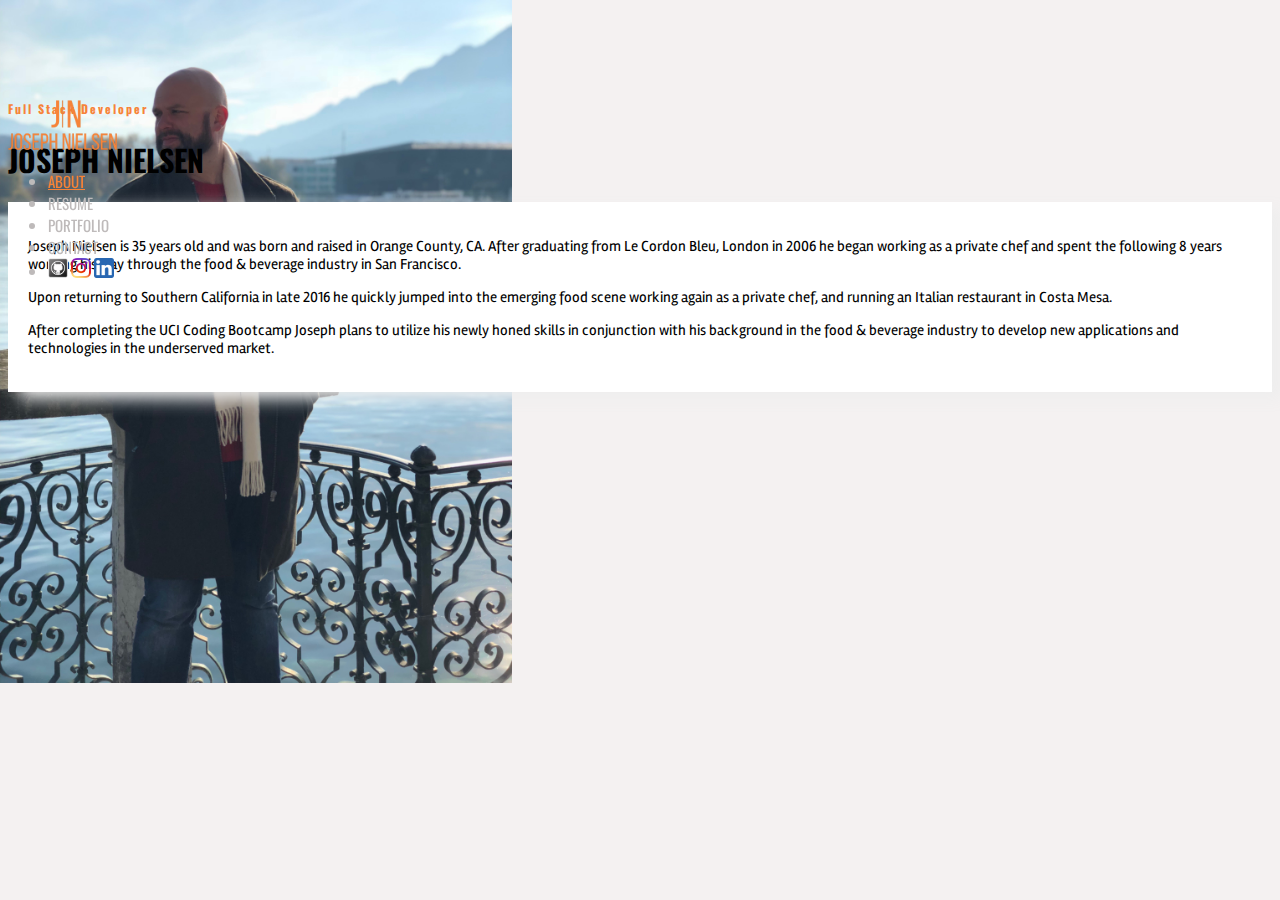
==== index.html @ 549f6a9a "new repo first push" ====
<!DOCTYPE html>
<html lang="en">

<head>
  <meta charset="UTF-8">
  <meta http-equiv="X-UA-Compatible" content="IE=edge">
  <meta name="viewport" content="width=device-width, initial-scale=1.0">
  <title>J|N Joseph Nielsen</title>
  <link href="https://cdn.jsdelivr.net/npm/bootstrap@5.0.0-beta1/dist/css/bootstrap.min.css" rel="stylesheet"
    integrity="sha384-giJF6kkoqNQ00vy+HMDP7azOuL0xtbfIcaT9wjKHr8RbDVddVHyTfAAsrekwKmP1" crossorigin="anonymous">
  <link rel="stylesheet" href="https://fonts.googleapis.com/css?family=Rambla">
  <link rel="stylesheet" href="https://fonts.googleapis.com/css?family=Oswald">
    <link rel="stylesheet" href="./assets/style.css">

</head>

<body>

    
    <!-- Begin navbar -->
    <nav class="navbar navbar-light fixed-top nav1">
      <div class="container-fluid">
        <a class="navbar-brand header1" href="./index.html"><img src="./images/finalLogo.png" class="mainImg"></a>
        <ul class="nav justify-content-end nav2">
          <li class="nav-item nav2">
            <a class="nav-link onPage" href="./index.html"><u>About</u></a>
          </li>
          <li>
            <a class="nav-link nav2" href="resume.html">Resume</a>
          </li>
          <li class="nav-item nav2">
            <a class="nav-link nav2" href="./portfolio.html">Portfolio</a>
          </li>
          <li class="nav-item nav2">
            <a class="nav-link nav2" href="./contact.html" tabindex="-1" aria-disabled="true">Contact</a>
          </li>
          <li>
            <a href="https://github.com/josephmnielsen" target="_blank"><img src="./images/github.jpeg" class="smIcons"></a>
            <a href="https://www.instagram.com/josephmnielsen/" target="_blank"><img src="./images/iconfinder_1_Instagram_colored_svg_1_5296765.png" class="smIcons"></a>
            <a href="https://www.linkedin.com/in/josephmnielsen/" target="_blank"><img src="./images/iconfinder_1_Linkedin_unofficial_colored_svg_5296501.png" class="smIcons"></a>
          </li>
        </ul>
      </div>
    </nav>
    <!-- End navbar  -->
    <!-- Begin grid container  -->
    <div class="container">
      <div class="row">
        <div class="col-sm-5">
        </div>
        <!-- End Picture carousel -->
        <div class="col-sm-7">
          <h6>Full Stack Developer</h6>
          <h1>JOSEPH NIELSEN</h1>
          <div class="about styling">

            <!-- Begin text section -->
            
            <p class="a1">
              Joseph Nielsen is 35 years old and was born and raised in Orange County, CA. After graduating from Le Cordon Bleu, London in 2006 he began working as a private chef and spent the following 8 years working his way through the food & beverage industry in San Francisco.
            </p>
            <p class ="a2">
              Upon returning to Southern California in late 2016 he quickly jumped into the emerging food scene working again as a private chef, and running an Italian restaurant in Costa Mesa.
            </p>
            
            <p class="a3">
              After completing the UCI Coding Bootcamp Joseph plans to utilize his newly honed skills in conjunction with his background in the food & beverage industry to develop new applications and technologies in the underserved market.
            </p>
            
          </div>
            <!-- End text section -->
            
        </div>
      </div>
      <!-- End grid container -->
      <!-- Begin Java script -->
    </div>

  <script src="https://cdn.jsdelivr.net/npm/bootstrap@5.0.0-beta1/dist/js/bootstrap.bundle.min.js"
    integrity="sha384-ygbV9kiqUc6oa4msXn9868pTtWMgiQaeYH7/t7LECLbyPA2x65Kgf80OJFdroafW"
    crossorigin="anonymous"></script>
 
  <!-- End Java script  -->
</body>

</html>
---- assets/style.css ----
body {
  background-image: url(../images/zurich.JPG);
  background-size: 40%;
  background-repeat: no-repeat;
  background-color: rgb(244, 241, 241);
  font-family: 'Rambla', sans-serif;
}

.nav1 {
  position: fixed;
  background-color: transparent;
}

.onPage {
  color: #F68338;
  text-transform: uppercase;
  font-size: 15px;
}

.nav2 {
  color: #bebaba;
  text-transform: uppercase;
  font-size: 15px;
}

.r1 {
  margin-left: 100px;
}

.r2 {
  padding-bottom: 20px;
  margin-left: 100px;
}

.header2 {
  color: #F68338;
  font-size: 15px;
  text-transform: uppercase;
}

h1 {
  color: black;
  font-size: 30px;
  font-family: 'Oswald', sans-serif;
}

h6 {
  color: #F68338;
  font-size: 12px;
  margin-bottom: 10px;
  letter-spacing: 2px;
  font-family: 'Oswald', sans-serif;
}

h5 {
  color: #F68338;
  font-size: 15px;
  text-transform: uppercase;
}

ul {
  font-family: 'Oswald', sans-serif;
  font-size: 14px;
}

.cardStart {
  margin-top: 100px;
}

.image {
  position: relative;
  width: 350px;
  height: 200px;
  display: inline-block;
  margin-right: 20px;
  margin-bottom: 20px;
}

.pImages {
  display: inline-block;
  width: 100%;
  height: 100%;
}

.overlay {
  position: absolute;
  top: 0;
  left: 0;
  width: 100%;
  height: 100%;
  background: #F68338;
  color: rgb(255, 255, 255);
  display: flex;
  flex-direction: column;
  align-items: center;
  justify-content: center;
  opacity: 0;
  transition: opacity 0.5s;
}

.overlay>* {
  transform: translateY(30px);
  transition: transform 0.5s;
}

.overlay:hover {
  opacity: 0.8;
}

.overlay:hover>* {
  transform: translate(0);
}

@media screen and (max-width: 576px) {
  .header1 {
    margin-left: 150px;
    margin-top: 0;
  }
  img {
    display: inline-flex;
    margin-top: 10px;
  }
  .cardStart {
    margin-top: 250px;
  }
  .contact2 {
    margin-top: 150px;
  }
  ul {
    width: 40px;
    display: flex;
  }
  nav {
    position: fixed-top;
  }
  .styling {
    margin-top: 150px;
  }
  .skills {
    margin-top: 150px;
    width: 100%;
    float: none;
  }
  .timeline ul {
    flex-direction: column;
    width: 100%;
    float: none;
  }
  .container {
    flex-direction: column;
    width: 100%;
  }
}

.card {
  margin: 6px;
}

.styling {
  background-color: #ffffff;
  box-shadow: 11px 7px 16px #eeeeee;
  border: 0;
  text-align: left;
}

.ctag {
  margin-top: 10px;
}

.btn {
  background-color: #F68338;
  color: #ffffff;
}

.folio {
  margin-top: 10px;
}

/* nav ul li a {
  color: #f4eded;
  font-size: 22px;
  margin: auto 10px;
} */

nav ul li a:hover {
  color: #F68338;
  text-decoration: underline;
}

.about {
  padding: 20px;
  font-size: 15px;
}

.container {
  margin-top: 100px;
}

.image1 {
  max-height: 300px;
  width: auto;
  object-fit: contain;
  padding-top: 20px;
}

.submit {
  width: 116px;
  float: right;
}

.mainImg {
  width: auto;
  height: 50px;
}

label {
  float: left;
  color: #F68338;
  text-transform: uppercase;
  font-size: 15px;
}

.smIcons {
  height: 20px;
  width: 20px
}

ul li a {
  color: #bebaba;
  text-decoration: none;
}

ul li a:hover {
  color: #F68338;
  text-decoration: underline;
}
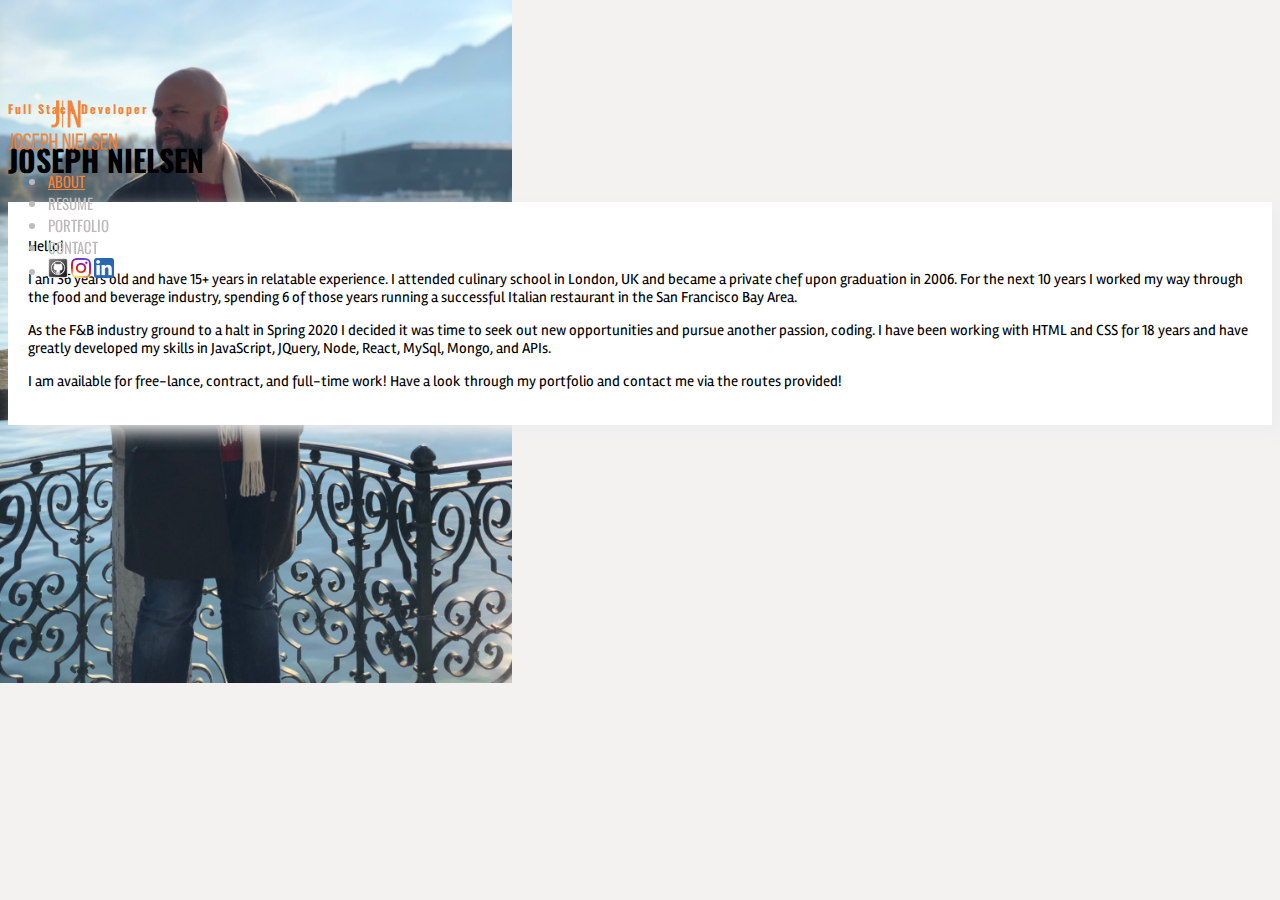
==== commit b4ecf855: "updates" ====
--- a/index.html
+++ b/index.html
@@ -50,21 +50,25 @@
         </div>
         <!-- End Picture carousel -->
         <div class="col-sm-7">
-          <h6>Full Stack Developer</h6>
+          <h6 class="iH">Full Stack Developer</h6>
           <h1>JOSEPH NIELSEN</h1>
           <div class="about styling">
 
             <!-- Begin text section -->
             
-            <p class="a1">
-              Joseph Nielsen is 35 years old and was born and raised in Orange County, CA. After graduating from Le Cordon Bleu, London in 2006 he began working as a private chef and spent the following 8 years working his way through the food & beverage industry in San Francisco.
+            <p>
+              Hello!
             </p>
-            <p class ="a2">
-              Upon returning to Southern California in late 2016 he quickly jumped into the emerging food scene working again as a private chef, and running an Italian restaurant in Costa Mesa.
+            <p>
+              I am 36 years old and have 15+ years in relatable experience. I attended culinary school in London, UK and became a private chef upon graduation in 2006. For the next 10 years I worked my way through the food and beverage industry, spending 6 of those years running a successful Italian restaurant in the San Francisco Bay Area. 
             </p>
             
             <p class="a3">
-              After completing the UCI Coding Bootcamp Joseph plans to utilize his newly honed skills in conjunction with his background in the food & beverage industry to develop new applications and technologies in the underserved market.
+              As the F&B industry ground to a halt in Spring 2020 I decided it was time to seek out new opportunities and pursue another passion, coding. I have been working with HTML and CSS for 18 years and have greatly developed my skills in JavaScript, JQuery, Node, React, MySql, Mongo, and APIs.
+            </p>
+
+            <p>
+              I am available for free-lance, contract, and full-time work! Have a look through my portfolio and contact me via the routes provided!
             </p>
             
           </div>
--- a/assets/style.css
+++ b/assets/style.css
@@ -133,13 +133,15 @@
   nav {
     position: fixed-top;
   }
-  .styling {
-    margin-top: 150px;
-  }
+  .timeL {
+    float: left;
+  }
+ 
+  
   .skills {
     margin-top: 150px;
     width: 100%;
-    float: none;
+    float: left;
   }
   .timeline ul {
     flex-direction: column;
@@ -149,6 +151,12 @@
   .container {
     flex-direction: column;
     width: 100%;
+  }
+  .iH {
+    margin-top: 100px;
+  }
+  .social {
+    flex-direction: column;
   }
 }
 
@@ -176,12 +184,6 @@
   margin-top: 10px;
 }
 
-/* nav ul li a {
-  color: #f4eded;
-  font-size: 22px;
-  margin: auto 10px;
-} */
-
 nav ul li a:hover {
   color: #F68338;
   text-decoration: underline;
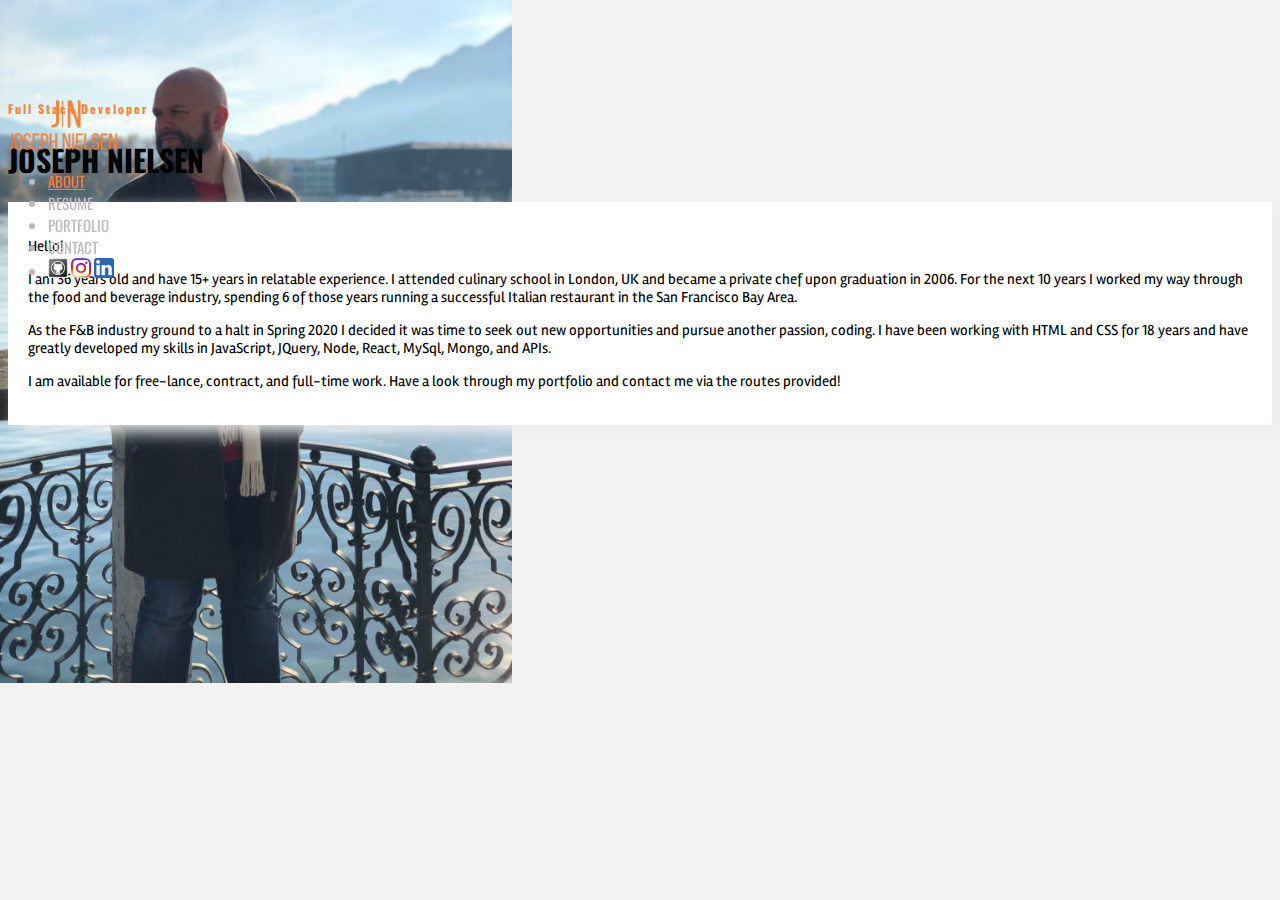
==== commit a18a51bd: "update" ====
--- a/index.html
+++ b/index.html
@@ -68,7 +68,7 @@
             </p>
 
             <p>
-              I am available for free-lance, contract, and full-time work! Have a look through my portfolio and contact me via the routes provided!
+              I am available for free-lance, contract, and full-time work. Have a look through my portfolio and contact me via the routes provided!
             </p>
             
           </div>
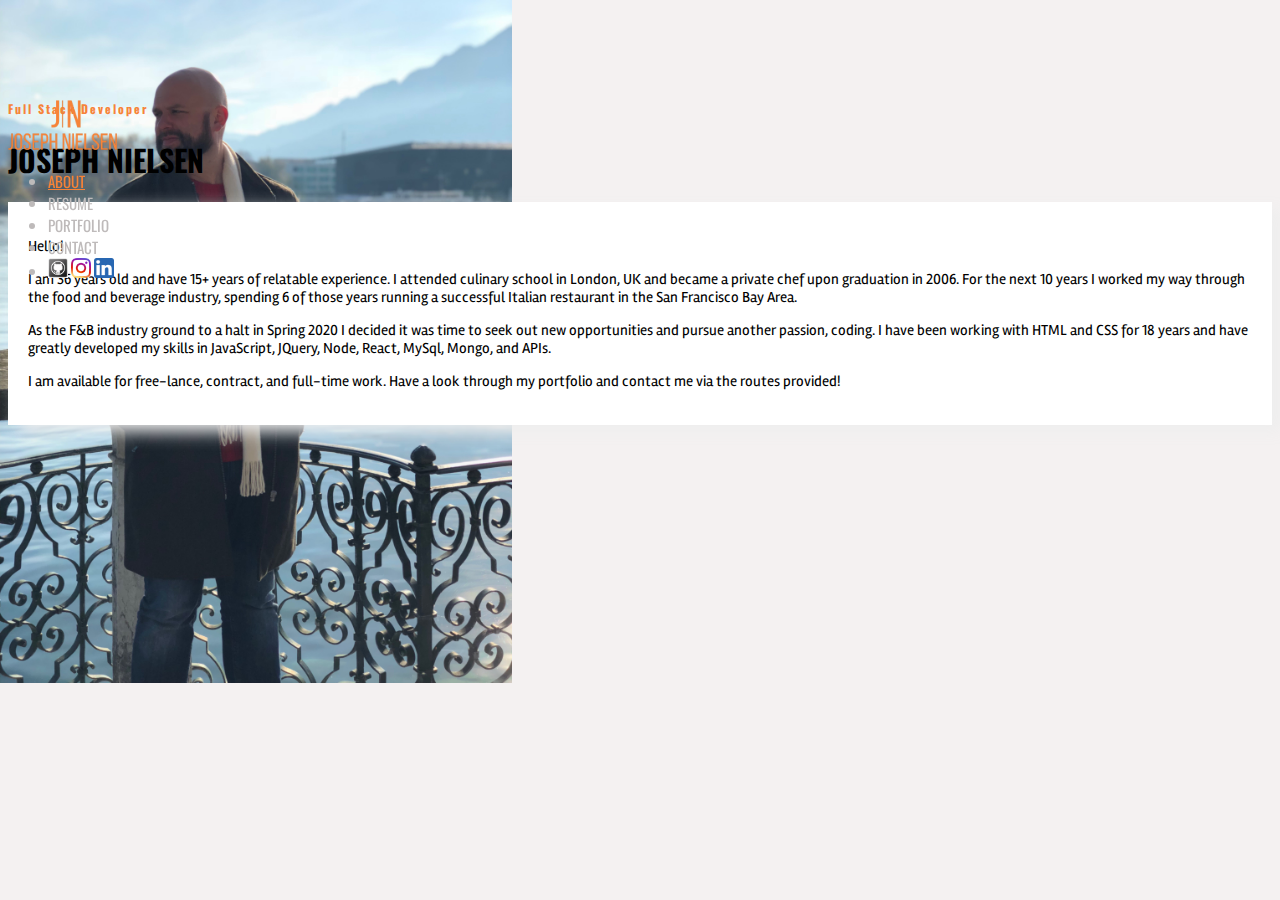
==== commit c30435a6: "update" ====
--- a/index.html
+++ b/index.html
@@ -60,7 +60,7 @@
               Hello!
             </p>
             <p>
-              I am 36 years old and have 15+ years in relatable experience. I attended culinary school in London, UK and became a private chef upon graduation in 2006. For the next 10 years I worked my way through the food and beverage industry, spending 6 of those years running a successful Italian restaurant in the San Francisco Bay Area. 
+              I am 36 years old and have 15+ years of relatable experience. I attended culinary school in London, UK and became a private chef upon graduation in 2006. For the next 10 years I worked my way through the food and beverage industry, spending 6 of those years running a successful Italian restaurant in the San Francisco Bay Area. 
             </p>
             
             <p class="a3">
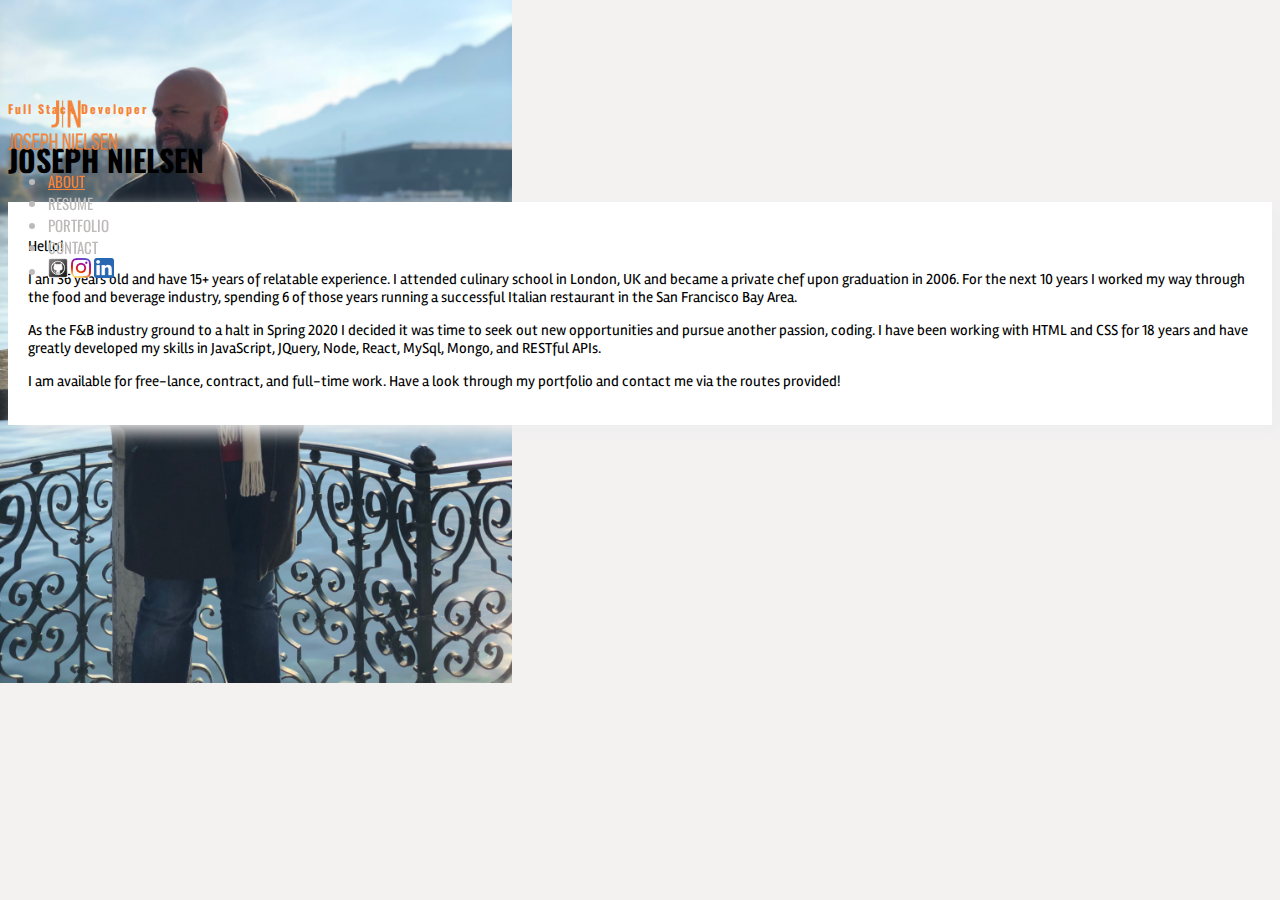
==== commit 7fd7d0a9: "updates" ====
--- a/index.html
+++ b/index.html
@@ -63,8 +63,8 @@
               I am 36 years old and have 15+ years of relatable experience. I attended culinary school in London, UK and became a private chef upon graduation in 2006. For the next 10 years I worked my way through the food and beverage industry, spending 6 of those years running a successful Italian restaurant in the San Francisco Bay Area. 
             </p>
             
-            <p class="a3">
-              As the F&B industry ground to a halt in Spring 2020 I decided it was time to seek out new opportunities and pursue another passion, coding. I have been working with HTML and CSS for 18 years and have greatly developed my skills in JavaScript, JQuery, Node, React, MySql, Mongo, and APIs.
+            <p>
+              As the F&B industry ground to a halt in Spring 2020 I decided it was time to seek out new opportunities and pursue another passion, coding. I have been working with HTML and CSS for 18 years and have greatly developed my skills in JavaScript, JQuery, Node, React, MySql, Mongo, and RESTful APIs.
             </p>
 
             <p>
--- a/assets/style.css
+++ b/assets/style.css
@@ -111,7 +111,7 @@
   transform: translate(0);
 }
 
-@media screen and (max-width: 576px) {
+@media screen and (max-width: 375px) {
   .header1 {
     margin-left: 150px;
     margin-top: 0;
@@ -130,18 +130,16 @@
     width: 40px;
     display: flex;
   }
-  nav {
-    position: fixed-top;
+  .nav1 {
+    position:absolute;
   }
   .timeL {
     float: left;
   }
- 
-  
   .skills {
     margin-top: 150px;
+    margin-left: 0%;
     width: 100%;
-    float: left;
   }
   .timeline ul {
     flex-direction: column;
@@ -196,6 +194,7 @@
 
 .container {
   margin-top: 100px;
+  width: 100%;
 }
 
 .image1 {
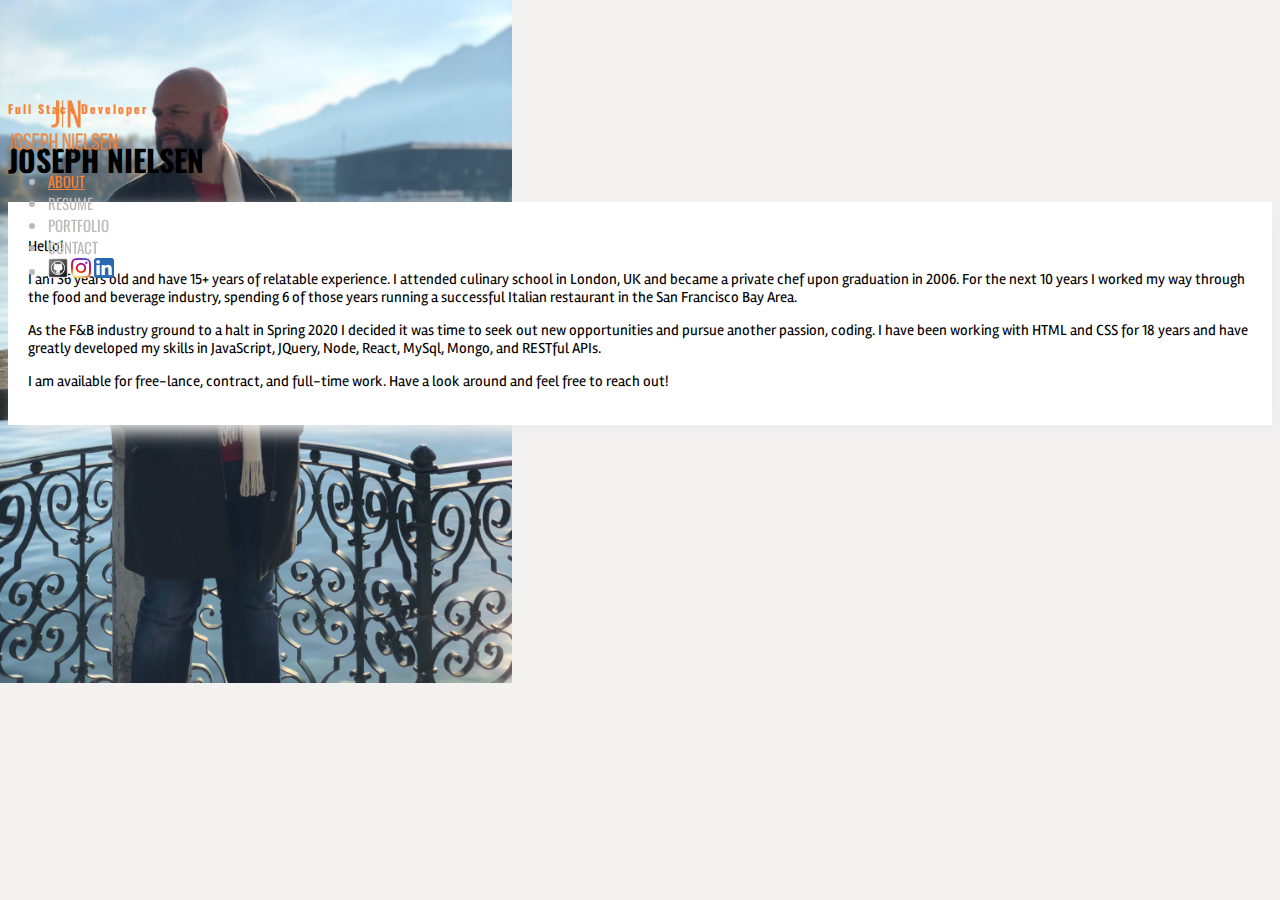
==== commit 75283979: "update" ====
--- a/index.html
+++ b/index.html
@@ -68,7 +68,7 @@
             </p>
 
             <p>
-              I am available for free-lance, contract, and full-time work. Have a look through my portfolio and contact me via the routes provided!
+              I am available for free-lance, contract, and full-time work. Have a look around and feel free to reach out!
             </p>
             
           </div>
--- a/assets/style.css
+++ b/assets/style.css
@@ -131,7 +131,7 @@
     display: flex;
   }
   .nav1 {
-    position:absolute;
+    position: absolute;
   }
   .timeL {
     float: left;
@@ -234,4 +234,24 @@
 ul li a:hover {
   color: #F68338;
   text-decoration: underline;
-}+}
+
+.link {
+  width: auto;
+  height: 45px;
+  padding: 10px
+}
+
+.git {
+  width: auto;
+  height: 45px;
+  padding: 10px
+}
+
+.gitLink {
+  display: inline-block;
+}
+
+.linkLink {
+  display: inline-block;
+}
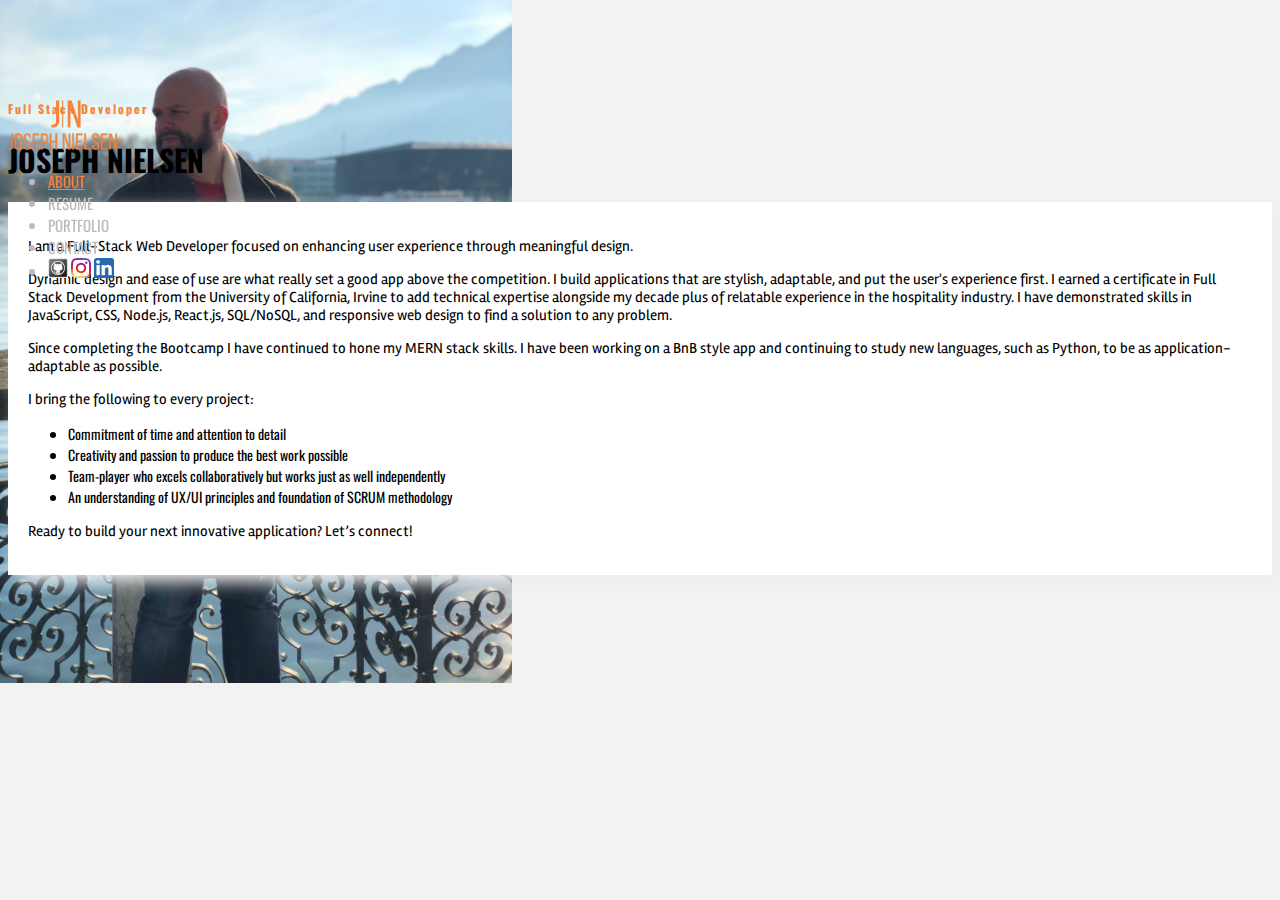
==== commit b8f30a52: "brand statement update" ====
--- a/index.html
+++ b/index.html
@@ -57,18 +57,42 @@
             <!-- Begin text section -->
             
             <p>
-              Hello!
+            I am a Full-Stack Web Developer focused on enhancing user experience through meaningful design.
             </p>
             <p>
-              I am 36 years old and have 15+ years of relatable experience. I attended culinary school in London, UK and became a private chef upon graduation in 2006. For the next 10 years I worked my way through the food and beverage industry, spending 6 of those years running a successful Italian restaurant in the San Francisco Bay Area. 
+
+              Dynamic design and ease of use are what really set a good app above the competition. I build applications that are
+              stylish, adaptable, and put the user's experience first. I earned a certificate in Full Stack Development from the
+              University of California, Irvine to add technical expertise alongside my decade plus of relatable experience in the
+              hospitality industry. I have demonstrated skills in JavaScript, CSS, Node.js, React.js, SQL/NoSQL, and responsive web design to find a solution to any problem.
             </p>
-            
             <p>
-              As the F&B industry ground to a halt in Spring 2020 I decided it was time to seek out new opportunities and pursue another passion, coding. I have been working with HTML and CSS for 18 years and have greatly developed my skills in JavaScript, JQuery, Node, React, MySql, Mongo, and RESTful APIs.
+
+              Since completing the Bootcamp I have continued to hone my MERN stack skills. I have been working on a BnB style app and
+              continuing to study new languages, such as Python, to be as application-adaptable as possible.
             </p>
 
             <p>
-              I am available for free-lance, contract, and full-time work. Have a look around and feel free to reach out!
+              
+              I bring the following to every project:
+              <ul>
+                <li>
+                  Commitment of time and attention to detail
+                </li>
+                <li>
+                  Creativity and passion to produce the best work possible
+                </li>
+                <li>
+                  Team-player who excels collaboratively but works just as well independently
+                </li>
+                <li>
+                  An understanding of UX/UI principles and foundation of SCRUM methodology
+                </li>
+              </ul>
+              
+            </p>
+            Ready to build your next innovative application? Let’s connect!
+
             </p>
             
           </div>
--- a/assets/style.css
+++ b/assets/style.css
@@ -89,7 +89,7 @@
   width: 100%;
   height: 100%;
   background: #F68338;
-  color: rgb(255, 255, 255);
+  color: black;
   display: flex;
   flex-direction: column;
   align-items: center;
@@ -97,7 +97,10 @@
   opacity: 0;
   transition: opacity 0.5s;
 }
-
+.description { 
+  color: black;
+  margin-top: 10px;
+}
 .overlay>* {
   transform: translateY(30px);
   transition: transform 0.5s;
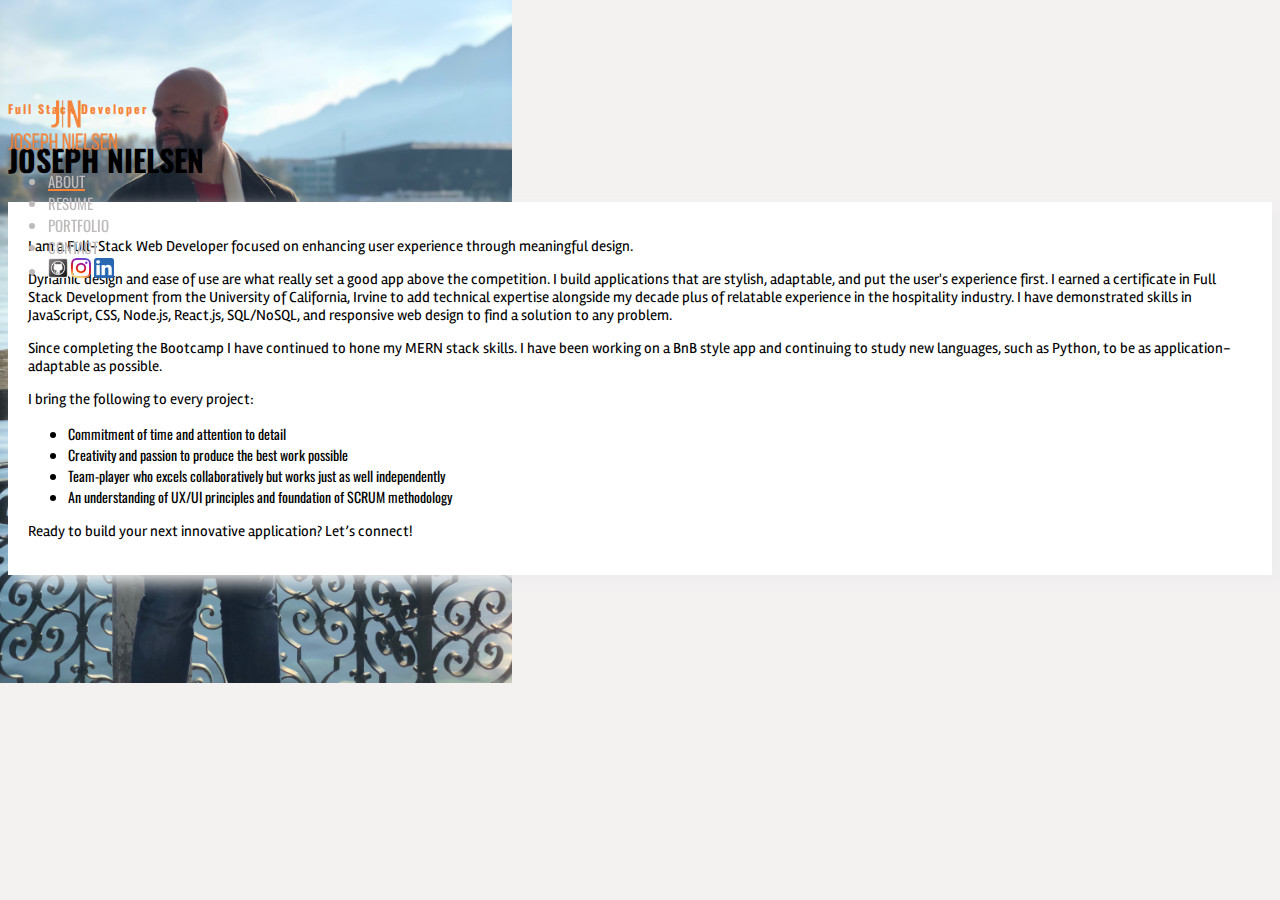
==== commit a9e4de7f: "styling- text decoration" ====
--- a/index.html
+++ b/index.html
@@ -23,7 +23,7 @@
         <a class="navbar-brand header1" href="./index.html"><img src="./images/finalLogo.png" class="mainImg"></a>
         <ul class="nav justify-content-end nav2">
           <li class="nav-item nav2">
-            <a class="nav-link onPage" href="./index.html"><u>About</u></a>
+            <a class="nav-link" href="./index.html"><u class="onPage">About</u></a>
           </li>
           <li>
             <a class="nav-link nav2" href="resume.html">Resume</a>
--- a/assets/style.css
+++ b/assets/style.css
@@ -12,9 +12,12 @@
 }
 
 .onPage {
-  color: #F68338;
-  text-transform: uppercase;
-  font-size: 15px;
+  color: #bebaba;
+  text-transform: uppercase;
+  font-size: 15px;
+  text-decoration: underline;
+  text-decoration-color: #F68338;
+  text-decoration-thickness: 2px;
 }
 
 .nav2 {
@@ -28,7 +31,7 @@
 }
 
 .r2 {
-  padding-bottom: 20px;
+  padding-bottom: 10px;
   margin-left: 100px;
 }
 
@@ -97,10 +100,12 @@
   opacity: 0;
   transition: opacity 0.5s;
 }
-.description { 
+
+.description {
   color: black;
   margin-top: 10px;
 }
+
 .overlay>* {
   transform: translateY(30px);
   transition: transform 0.5s;
@@ -257,4 +262,4 @@
 
 .linkLink {
   display: inline-block;
-}
+}